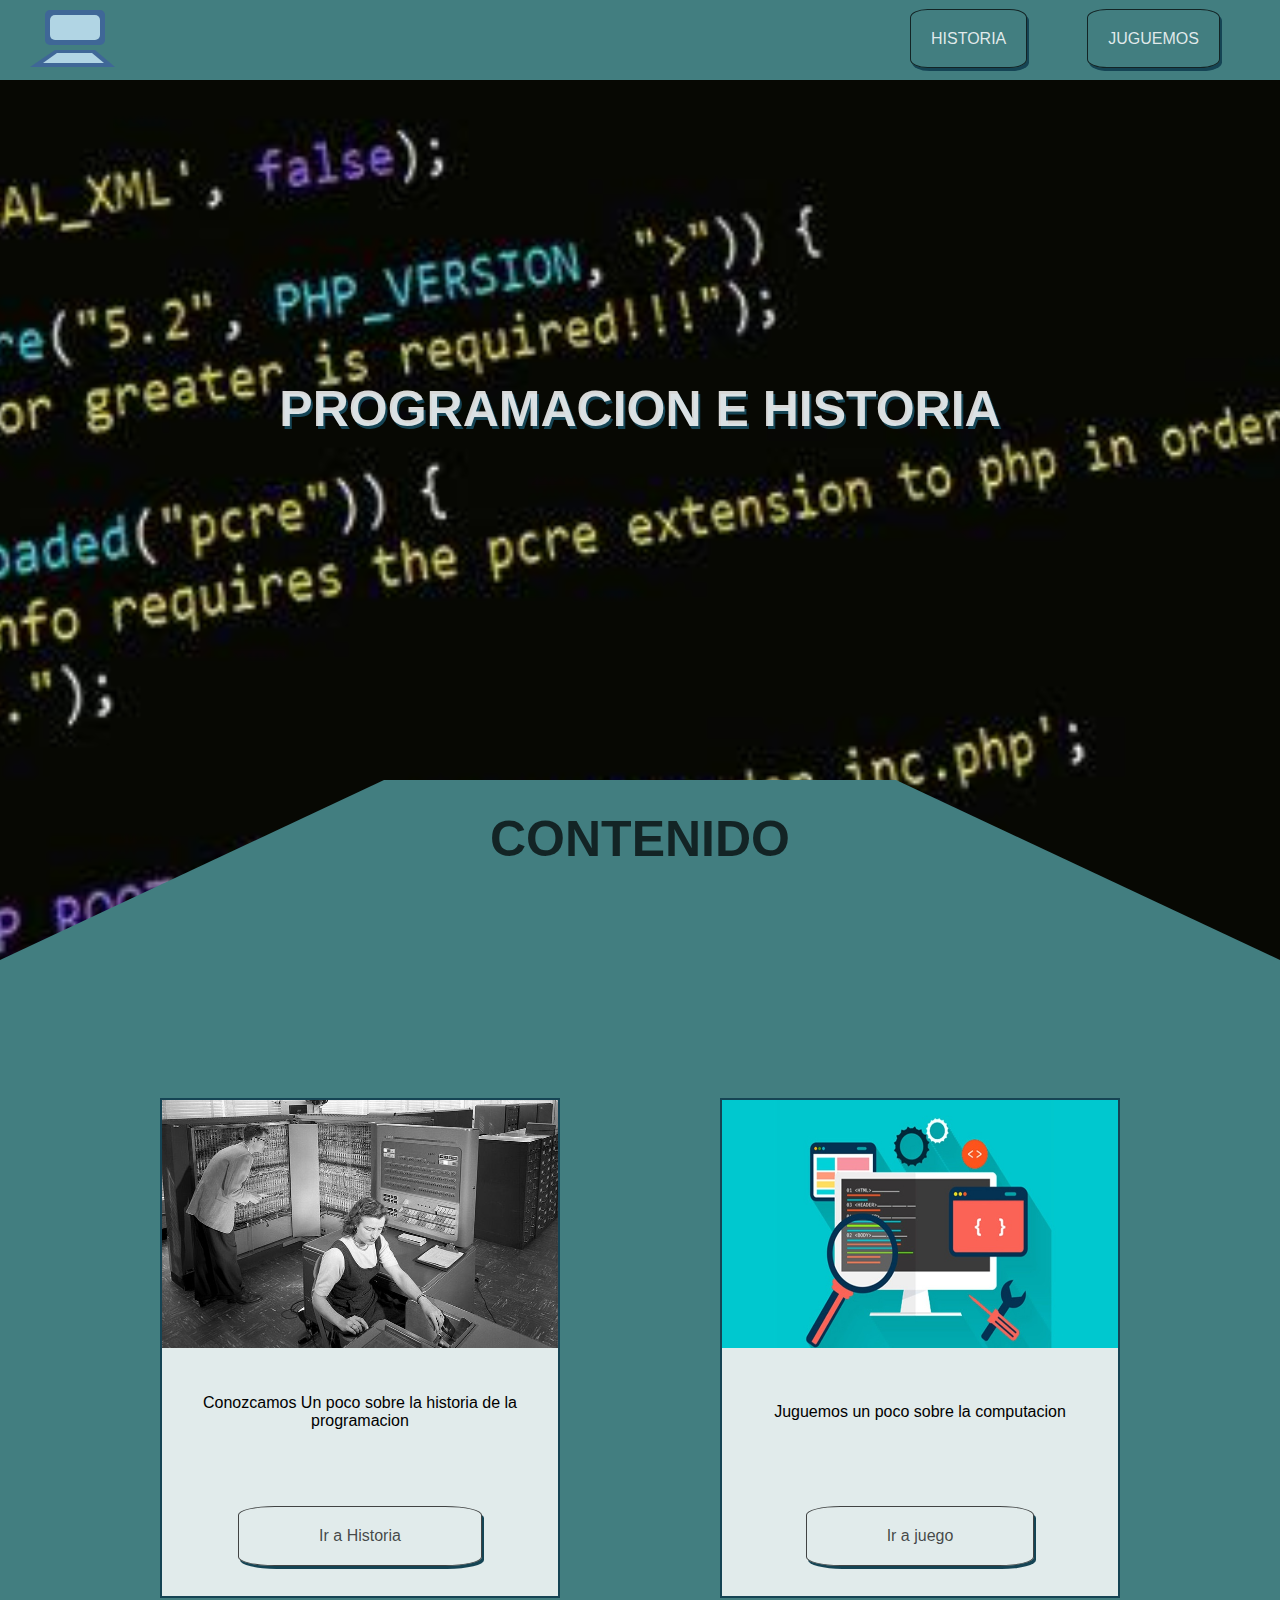
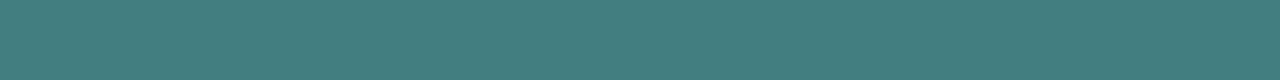
==== index.html @ 69311ee7 "incial commit" ====
<!DOCTYPE html>
<html lang="en">
<head>
    <meta charset="UTF-8">
    <meta http-equiv="X-UA-Compatible" content="IE=edge">
    <meta name="viewport" content="width=device-width, initial-scale=1.0">
    <link rel="stylesheet" href="style.css">
    <title>proyecto final</title>
</head>
<body>
    <header>
        <div id="refresh" class="animation-logo">
            <svg  width="150" height="90">
                <rect x="45" y="5" width="60" height="35" rx="5" id="mon1" fill="#3F6797"></rect>
                <rect x="50" y="10" width="50" height="25" rx="5" id="mon2" fill="#B1D5E4"></rect>
                <polygon points="55 45 ,95 45,115 62,30 62" fill="#3F6797" id="tec1"></polygon>
                <polygon points="57 48 ,92 48,104 58,43 58" fill="#B1D5E4" id="tec2"></polygon>
            </svg>
        </div>
        <nav>
            <ul>
                <li><a href="#">HISTORIA</a></li>
                <li><a href="#">JUGUEMOS</a></li>
                
            </ul>
        </nav>
    </header>
   <section class="programacion_historia">
    
      <h1 class="h1_section">PROGRAMACION E HISTORIA </h1>
    
   </section>

   <section class="contenedor-contenido">
        
            <h2>CONTENIDO</h2>
        
        <div class="contenedor-historiaJuego">
            <div class="contenedor-info">
                <img src="images_videos/imagenes/img1.jpg" class="images">
                <p>Conozcamos Un poco sobre la historia de la programacion</p>
                <a href="#" class="enlace_historia-juego">Ir a Historia</a> 
            </div>
            <div class="contenedor-info">
                <img src="images_videos/imagenes/img2.jpg" class="images">
                <p>Juguemos un poco sobre la computacion</p>
                <a href="#" class="enlace_historia-juego">Ir a juego</a>  
            </div>
    </div>
   </section>

<script src="codigo.js"></script>    
</body>
</html>
---- style.css ----
:root{
 ---color-section : #427E80;
 ---letra-blanco : rgba(255, 255, 255, 0.842);
 ---letra-oscuro : rgba(0, 0, 0, 0.712);
 
}
*{
    padding: 0;
    box-sizing: border-box;
    text-decoration: none;
    list-style: none;
    margin: 0;
    font-family: 'Montserrat', sans-serif;
     
}

html{
    font-size: 62.5%;
}

body{
    width: 100%;
    height: 100%;
    font-size: 16px;
    background-image: url(images_videos/imagenes/codigo.jpg);   
    background-position: center;
    background-repeat: no-repeat;
    background-size: cover;
    background-blend-mode: darken;
    z-index: -1;
}





/*LOGO-ANIMATION*/
.animation-logo{
    cursor: pointer;
    animation-name:animation-logo;
    animation-timing-function: liner;
    animation-duration: 4s;
    animation-delay: 0.5s;
    animation-fill-mode: forwards;
    margin-top: 5px;
    width: 150px;
    height: 80px;
}

@keyframes animation-logo {
   
       
            0% {
            transform: translate(0,-10px);
            opacity:0;
        }
            
            100% {
                transform: translate(0,0);
                opacity:1;
        }
        
            
    
}




/* NAVEGACION*/

header{
    width: 100%;
    height: 8rem;
    background-color: var(---color-section);
    display: flex;
    justify-content: space-between;
   
}

nav{
   width:40rem;
   height: 100%;

}

ul{

    width: 100%;
    height: 100%;
   display: flex;
   margin-top: 30px;
}
 a{
    color:var(---letra-blanco);
    padding: 20px 20px;
    text-align: center;
    margin: 30px;
    border:var(---letra-oscuro) solid 1px;
    border-radius: 15%;
    transition: all 1s;
    box-shadow: 2px 3px #154454;
}
a:hover{
    color: var(---letra-blanco);
    background-color: rgba(0, 0, 0, 0.644);
    
    

}

/* SECTION PROGRAMACION E HISTORIA */
.programacion_historia{
    width: 100%;
    height: 40rem;
}
.h1_section{
    margin: 0;
    color: var(---letra-blanco);
    text-shadow: 2px 3px #154454; 
    text-align: center;
    margin-top: 30rem;
    font-size: 5rem;
 
}
.h1_section::after{
    display: block;
    width: 0%;
    height: 4px;
    content: "";
    margin: auto;
 
    background-color: var(---letra-blanco);
    animation-name: barra;
    animation-timing-function: linear;
    animation-duration: 1s;
    animation-delay: 1s;
    animation-fill-mode: forwards;
}
@keyframes barra {
    0%{
      width: 0%;
    }
    100%{
        width: 30%;
    }
}

/*SECTION CONTENIDO*/

.contenedor-contenido{
    width: 100%;
    height: 90rem;
    background-color: var(---color-section);
    clip-path: polygon(30% 0, 70% 0, 100% 20%, 100% 100%, 70% 100%, 30% 100%, 0 100%, 0 20%);
}

.contenido{
 width: 15rem;
 height: 10rem;
 display: flex;
}
h2{
 text-align: center;
 color: var(---letra-oscuro);
 font-size: 50px;
 z-index: 99;
 padding: 30px;
}
.contenedor-historiaJuego{
  width:100%;
  height: 80%;
  display: flex;
  justify-content: space-evenly;
}
.contenedor-info{
    margin-top: 200px;
    width:40rem;
    height: 50rem;
    display: flex;
    flex-direction: column;
    border: 2px solid #154454;
    align-items: center;
    text-align: center;
    justify-content: space-between;
    background-color: var(---letra-blanco);

}
.images{
    width: 100%;
    height: 50%;
}
.enlace_historia-juego{
    color: var(---letra-oscuro);
    padding: 20px 80px;
    text-align: center;
    margin: 30px;
    border:var(---letra-oscuro) solid 1px;
    border-radius: 15%;
    transition: all 1s;
    box-shadow: 2px 3px #154454; 
}
.enlace_historia-juego:hover{
color: var(---letra-blanco);
background-color:rgba(12, 11, 11, 0.938);
}
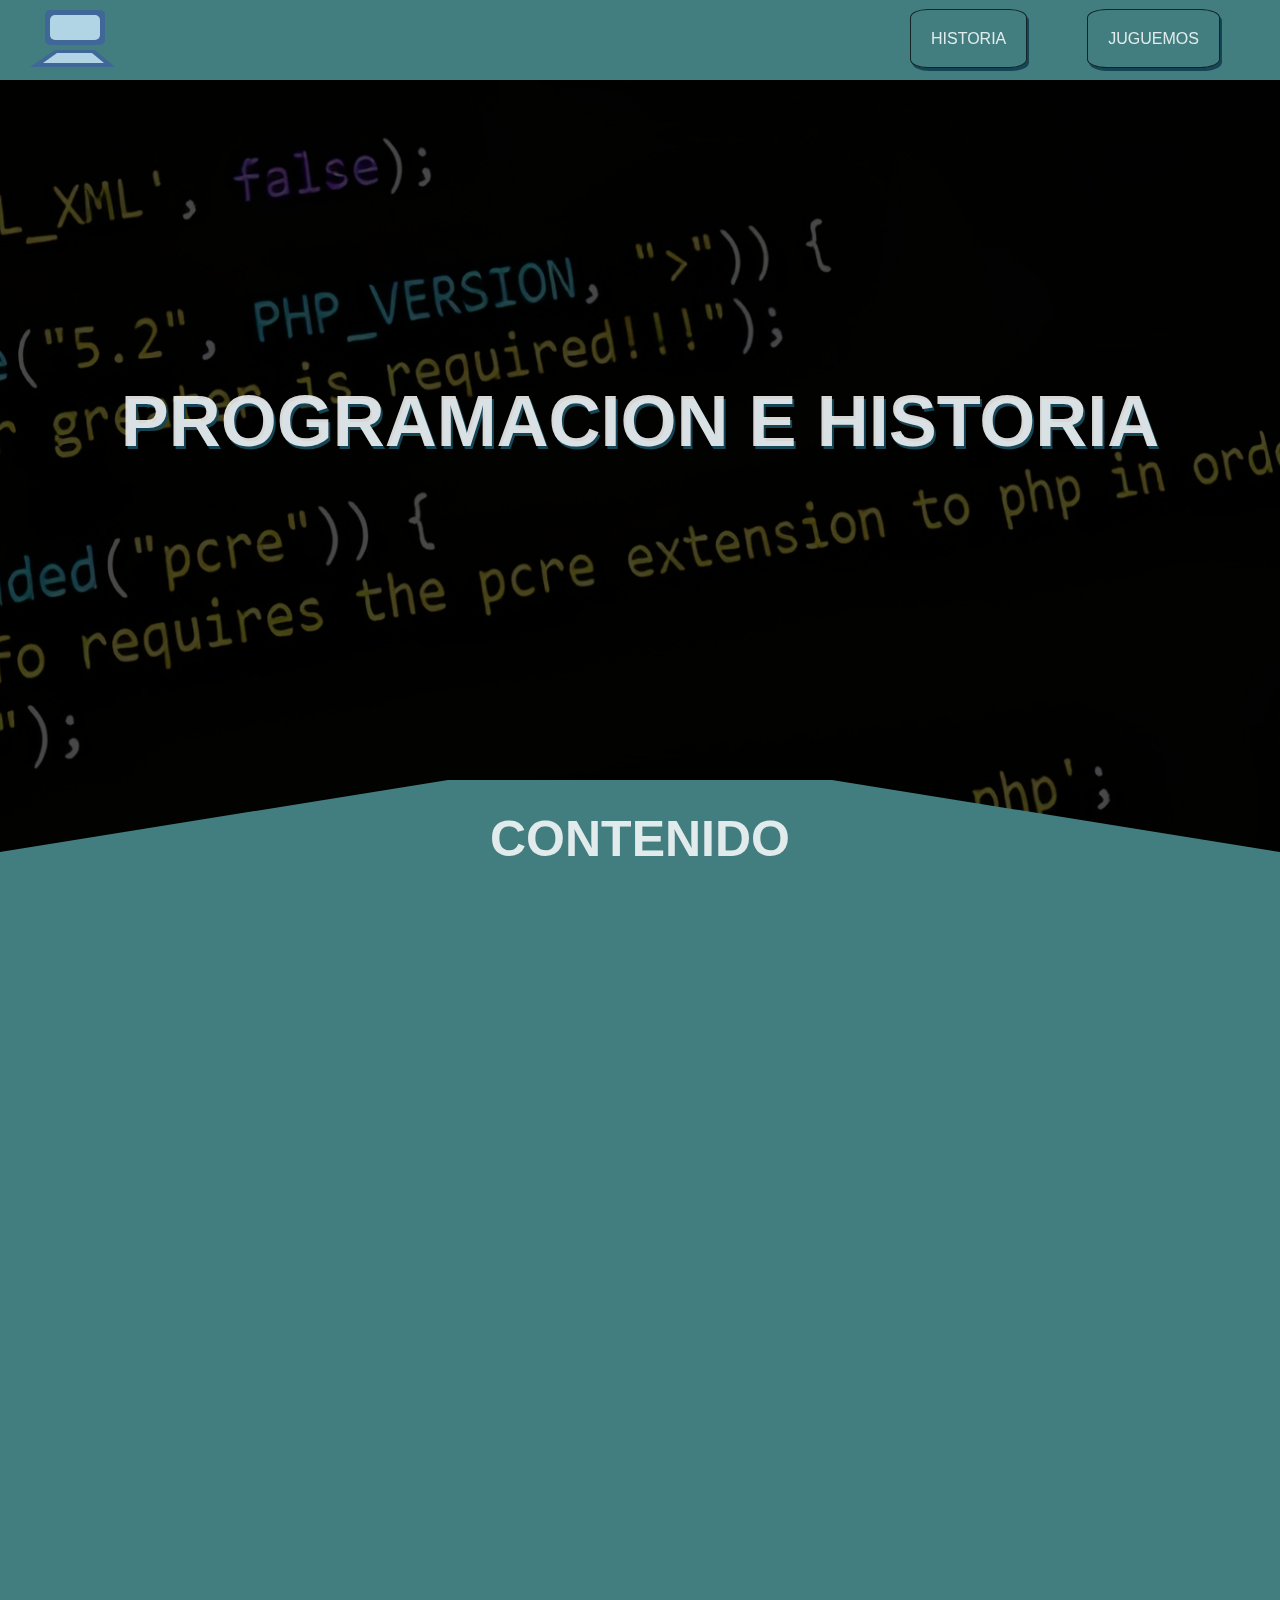
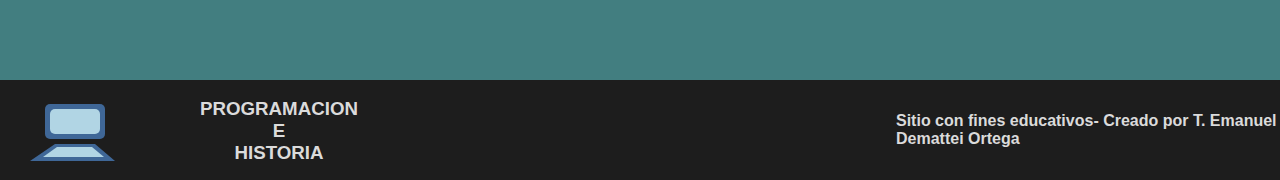
==== commit 065566e7: "first commit" ====
--- a/index.html
+++ b/index.html
@@ -4,28 +4,17 @@
     <meta charset="UTF-8">
     <meta http-equiv="X-UA-Compatible" content="IE=edge">
     <meta name="viewport" content="width=device-width, initial-scale=1.0">
-    <link rel="stylesheet" href="style.css">
+    <link rel="icon" href="images_videos/imagenes/logo.svg">
+    <link rel="stylesheet" href="style-nav.css">
+    <link rel="stylesheet" href="inicio.css">
+    <link href="https://unpkg.com/aos@2.3.1/dist/aos.css" rel="stylesheet">
     <title>proyecto final</title>
 </head>
 <body>
-    <header>
-        <div id="refresh" class="animation-logo">
-            <svg  width="150" height="90">
-                <rect x="45" y="5" width="60" height="35" rx="5" id="mon1" fill="#3F6797"></rect>
-                <rect x="50" y="10" width="50" height="25" rx="5" id="mon2" fill="#B1D5E4"></rect>
-                <polygon points="55 45 ,95 45,115 62,30 62" fill="#3F6797" id="tec1"></polygon>
-                <polygon points="57 48 ,92 48,104 58,43 58" fill="#B1D5E4" id="tec2"></polygon>
-            </svg>
-        </div>
-        <nav>
-            <ul>
-                <li><a href="#">HISTORIA</a></li>
-                <li><a href="#">JUGUEMOS</a></li>
-                
-            </ul>
-        </nav>
+    <header id="ctn-nav">
+    
     </header>
-   <section class="programacion_historia">
+   <section class="programacion_historia" data-aos="fade-up"   data-aos-duration="2000">
     
       <h1 class="h1_section">PROGRAMACION E HISTORIA </h1>
     
@@ -36,19 +25,40 @@
             <h2>CONTENIDO</h2>
         
         <div class="contenedor-historiaJuego">
-            <div class="contenedor-info">
+            <div class="contenedor-info" data-aos="fade-right" data-aos-duration="2000">
                 <img src="images_videos/imagenes/img1.jpg" class="images">
                 <p>Conozcamos Un poco sobre la historia de la programacion</p>
                 <a href="#" class="enlace_historia-juego">Ir a Historia</a> 
             </div>
-            <div class="contenedor-info">
+            <div class="contenedor-info" data-aos="fade-left" data-aos-duration="2000">
                 <img src="images_videos/imagenes/img2.jpg" class="images">
                 <p>Juguemos un poco sobre la computacion</p>
                 <a href="#" class="enlace_historia-juego">Ir a juego</a>  
             </div>
     </div>
    </section>
-
+   <footer>
+        <div class="first-contenedor-footer">
+            <div class="logo-footer">
+           
+                <svg  width="150" height="80">
+                   <rect x="45" y="5" width="60" height="35" rx="5" id="mon1" fill="#3F6797"></rect>
+                   <rect x="50" y="10" width="50" height="25" rx="5" id="mon2" fill="#B1D5E4"></rect>
+                   <polygon points="55 45 ,95 45,115 62,30 62" fill="#3F6797" id="tec1"></polygon>
+                   <polygon points="57 48 ,92 48,104 58,43 58" fill="#B1D5E4" id="tec2"></polygon>
+                </svg>
+            </div>
+            <div class="contenedor-h3-logo">
+                 <h3>PROGRAMACION <br>
+                    E <br>
+                    HISTORIA</h3>  
+            </div>
+        </div>
+        <div class="creador-footer"> 
+           <h4>Sitio con fines educativos- Creado por T. Emanuel Demattei Ortega</h4>
+        </div>
+   </footer>
+<script src="https://unpkg.com/aos@2.3.1/dist/aos.js"></script>
 <script src="codigo.js"></script>    
 </body>
 </html>--- a/style-nav.css
+++ b/style-nav.css
@@ -0,0 +1,108 @@
+:root{
+ ---color-section : #427E80;
+ ---letra-blanco : rgba(255, 255, 255, 0.842);
+ ---letra-oscuro : rgba(0, 0, 0, 0.712);
+ ---footer : #1d1d1d;
+ 
+}
+*{
+    padding: 0;
+    box-sizing: border-box;
+    text-decoration: none;
+    list-style: none;
+    margin: 0;
+    font-family: 'Montserrat', sans-serif;
+     
+}
+
+html{
+    margin: 0;
+    font-size: 62.5%;
+}
+
+body{
+    width: 100%;
+    height: 100%;
+    font-size: 16px;
+    background-image: url(images_videos/imagenes/codigo.jpg);
+    background-color:rgba(0, 0, 0, 0.719);   
+    background-position: center;
+    background-repeat: no-repeat;
+    background-size: cover;
+    background-blend-mode: darken;
+    z-index: -1;
+}
+/*LOGO-ANIMATION*/
+.animation-logo{
+    cursor: pointer;
+    animation-name:animation-logo;
+    animation-timing-function: liner;
+    animation-duration: 4s;
+    animation-delay: 0.5s;
+    animation-fill-mode: forwards;
+    margin-top: 5px;
+    width: 150px;
+    height: 80px;
+}
+
+@keyframes animation-logo {
+   
+       
+            0% {
+            transform: translate(0,-10px);
+            opacity:0;
+        }
+            
+            100% {
+                transform: translate(0,0);
+                opacity:1;
+        }
+        
+            
+    
+}
+
+
+
+
+/* NAVEGACION*/
+
+.contenedor-header{
+    width: 100%;
+    height: 8rem;
+    background-color: var(---color-section);
+    display: flex;
+    justify-content: space-between;
+   
+}
+
+nav{
+   width:40rem;
+   height: 100%;
+
+}
+
+ul{
+
+    width: 100%;
+    height: 100%;
+   display: flex;
+   margin-top: 30px;
+}
+ .nav-enlace{
+    color:var(---letra-blanco);
+    padding: 20px 20px;
+    text-align: center;
+    margin: 30px;
+    border:var(---letra-oscuro) solid 1px;
+    border-radius: 15%;
+    transition: all 1s;
+    box-shadow: 2px 3px #154454;
+}
+.nav-enlace:hover{
+    color: var(---letra-blanco);
+    background-color: rgba(0, 0, 0, 0.644);
+    
+    
+
+}--- a/inicio.css
+++ b/inicio.css
@@ -0,0 +1,178 @@
+:root{
+    ---color-section : #427E80;
+    ---letra-blanco : rgba(255, 255, 255, 0.842);
+    ---letra-oscuro : rgba(0, 0, 0, 0.712);
+    ---footer : #1d1d1d;
+    
+   }
+   *{
+       padding: 0;
+       box-sizing: border-box;
+       text-decoration: none;
+       list-style: none;
+       margin: 0;
+       font-family: 'Montserrat', sans-serif;
+        
+   }
+   
+   html{
+       margin: 0;
+       font-size: 62.5%;
+   }
+   
+   body{
+       width: 100%;
+       height: 100%;
+       font-size: 16px;
+       background-image: url(images_videos/imagenes/codigo.jpg);
+       background-color:rgba(0, 0, 0, 0.719);   
+       background-position: center;
+       background-repeat: no-repeat;
+       background-size: cover;
+       background-blend-mode: darken;
+       z-index: -1;
+   }
+
+/* SECTION PROGRAMACION E HISTORIA */
+.programacion_historia{
+    width: 100%;
+    height: 40rem;
+}
+.h1_section{
+    margin: 0;
+    color: var(---letra-blanco);
+    text-shadow: 2px 3px #154454; 
+    text-align: center;
+    margin-top: 30rem;
+    font-size: 8vh;
+ 
+}
+.h1_section::after{
+    display: block;
+    width: 0%;
+    height: 4px;
+    content: "";
+    margin: auto;
+    clip-path: polygon(2% 0, 100% 0%, 98% 100%, 0 100%);
+    background-color: var(---letra-blanco);
+    animation-name: barra;
+    animation-timing-function: linear;
+    animation-duration: 2.5s;
+    animation-delay: 1s;
+    animation-fill-mode: forwards;
+}
+@keyframes barra {
+    0%{
+      width: 0%;
+    }
+    100%{
+        width: 50%;
+    }
+}
+
+/*SECTION CONTENIDO*/
+
+.contenedor-contenido{
+    width: 100%;
+    height: 90rem;
+    background-color: var(---color-section);
+    clip-path: polygon(35% 0, 65% 0, 100% 8%, 100% 100%, 70% 100%, 30% 100%, 0 100%, 0 8%);
+}
+
+.contenido{
+ width: 15rem;
+ height: 10rem;
+ display: flex;
+}
+h2{
+ text-align: center;
+ color: var(---letra-blanco);
+ font-size: 50px;
+ z-index: 99;
+ padding: 30px;
+}
+.contenedor-historiaJuego{
+  width:100%;
+  height: 80%;
+  display: flex;
+  justify-content: space-evenly;
+}
+.contenedor-info{
+    margin-top: 200px;
+    width:40rem;
+    height: 50rem;
+    display: flex;
+    flex-direction: column;
+    border: 2px solid #154454;
+    align-items: center;
+    text-align: center;
+    justify-content: space-between;
+    background-color: var(---letra-blanco);
+    -webkit-box-shadow: -16px 0px 17px 0px rgba(54,52,54,1);
+    -moz-box-shadow: -16px 0px 17px 0px rgba(54,52,54,1);
+    box-shadow: -16px 0px 17px 0px rgba(54,52,54,1);
+
+}
+.images{
+    width: 100%;
+    height: 50%;
+}
+.enlace_historia-juego{
+    color: var(---letra-oscuro);
+    padding: 20px 80px;
+    text-align: center;
+    margin: 30px;
+    border:var(---letra-oscuro) solid 1px;
+    border-radius: 15%;
+    transition: all 1s;
+    box-shadow: 2px 3px #154454; 
+}
+.enlace_historia-juego:hover{
+color: var(---letra-blanco);
+background-color:rgba(12, 11, 11, 0.938);
+}
+
+
+/*Footer*/
+
+footer{
+ width: 100%;
+ height: 10rem;
+ display: flex;
+ justify-content: space-between;
+ background-color: var(---footer);
+ 
+}
+.first-contenedor-footer{
+  width: 40%;
+  height: 100%;
+  display: flex;
+  justify-content: start;
+  text-align: center;
+  gap:50px;
+ 
+  
+   
+}
+.logo-footer{
+ text-align: center;
+ align-items: center;
+ display:flex;
+ margin-top: 18px;
+ 
+}
+.contenedor-h3-logo{
+ margin-top: 18px;
+ color: var(---letra-blanco);
+ 
+}
+.creador-footer{
+ width: 30%;
+ height: 100%;
+ display: flex;
+ align-items: center;
+ justify-content: center; 
+ color: var(---letra-blanco);
+ 
+   
+}